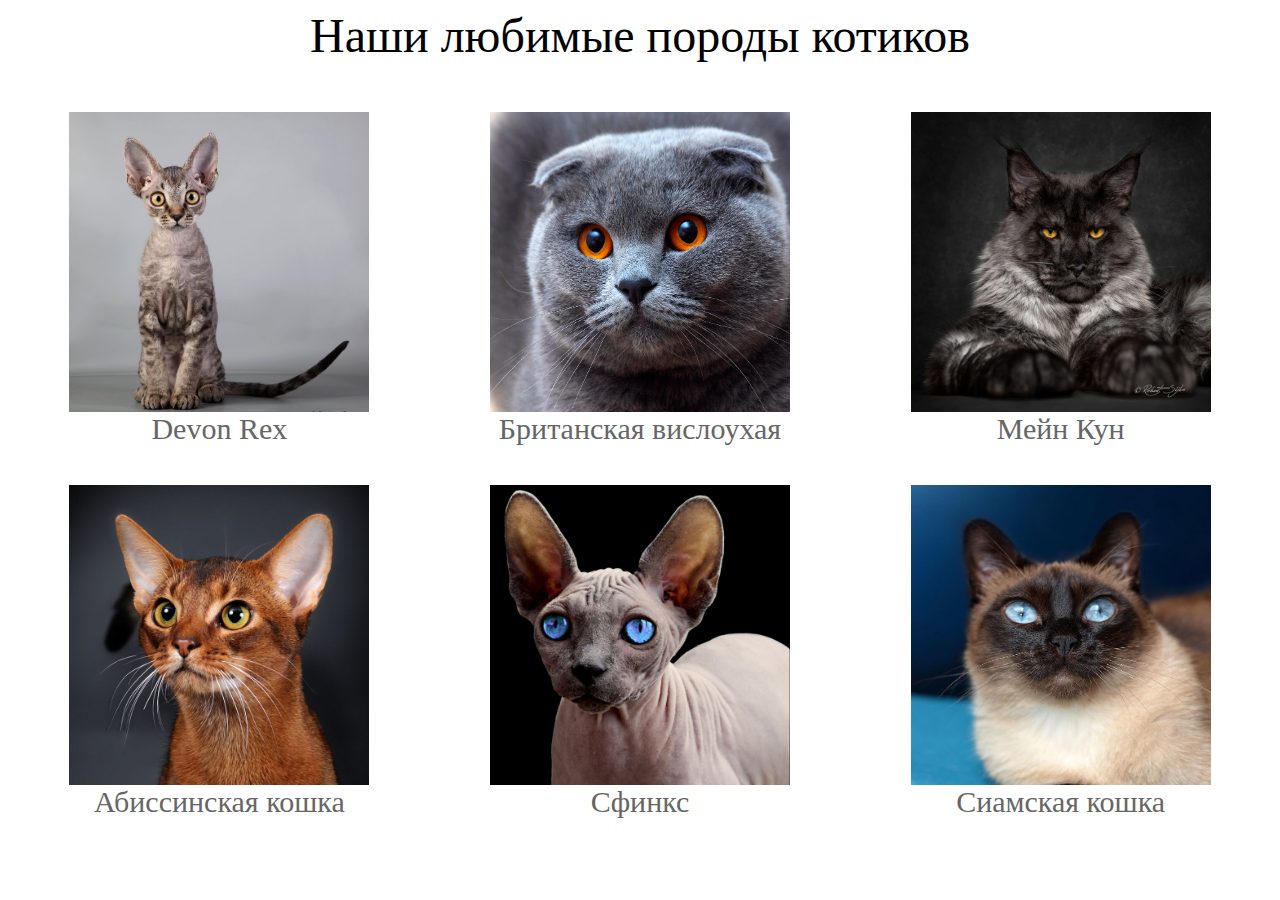
==== index.html @ 741866ce "Add files via upload" ====
<html>
<head> <title>Породы котиков</title> </head>

<style>
	h1 {font-family: ALS-Sol} 

	p {font-family: ALS-Sol}
	
	.thumb img {
	border: 47px solid #ffffff;
	margin-right: 100px; 
	margin-bottom: 100px;}
	
	.fig {
	text-align:center;
	font-size: 30px;
	font-family: ALS-Sol;
	font-style: ALS-Sol
	margin-top: 0;
	margin-bottom: 5px;
	color: #666}

</style>

<body>
	<p align="center"> <font size="10">Наши любимые породы котиков</font></p>

	<table width="100%">
	<tr>
	<td>
		<figure class="fig"><img width="300" height="300" src="devon rex.jpg"><figcaption>Devon Rex</figcaption></figure>
	</td>
	<td>
		<figure class="fig"><img width="300" height="300" src="scottish fold.jpg"><figcaption>Британская вислоухая</figcaption></figure>
	</td>
	<td>
		<figure class="fig"><img width="300" height="300" src="maine coon.jpg"><figcaption>Мейн Кун</figcaption></figure>
	</td>
	</tr>
	<tr>
	<td>
		<figure class="fig"><img width="300" height="300" src="abyssinian.jpg"><figcaption>Абиссинская кошка</figcaption></figure>
	</td>
	<td>
		<figure class="fig"><img width="300" height="300" src="sphinx.jpg"><figcaption>Сфинкс</figcaption></figure>
	</td>
	<td>
		<figure class="fig"><img width="300" height="300" src="Siamese.jpg"><figcaption>Сиамская кошка</figcaption></figure>
	</td>
	</tr>
	</table>

</body>


</html>
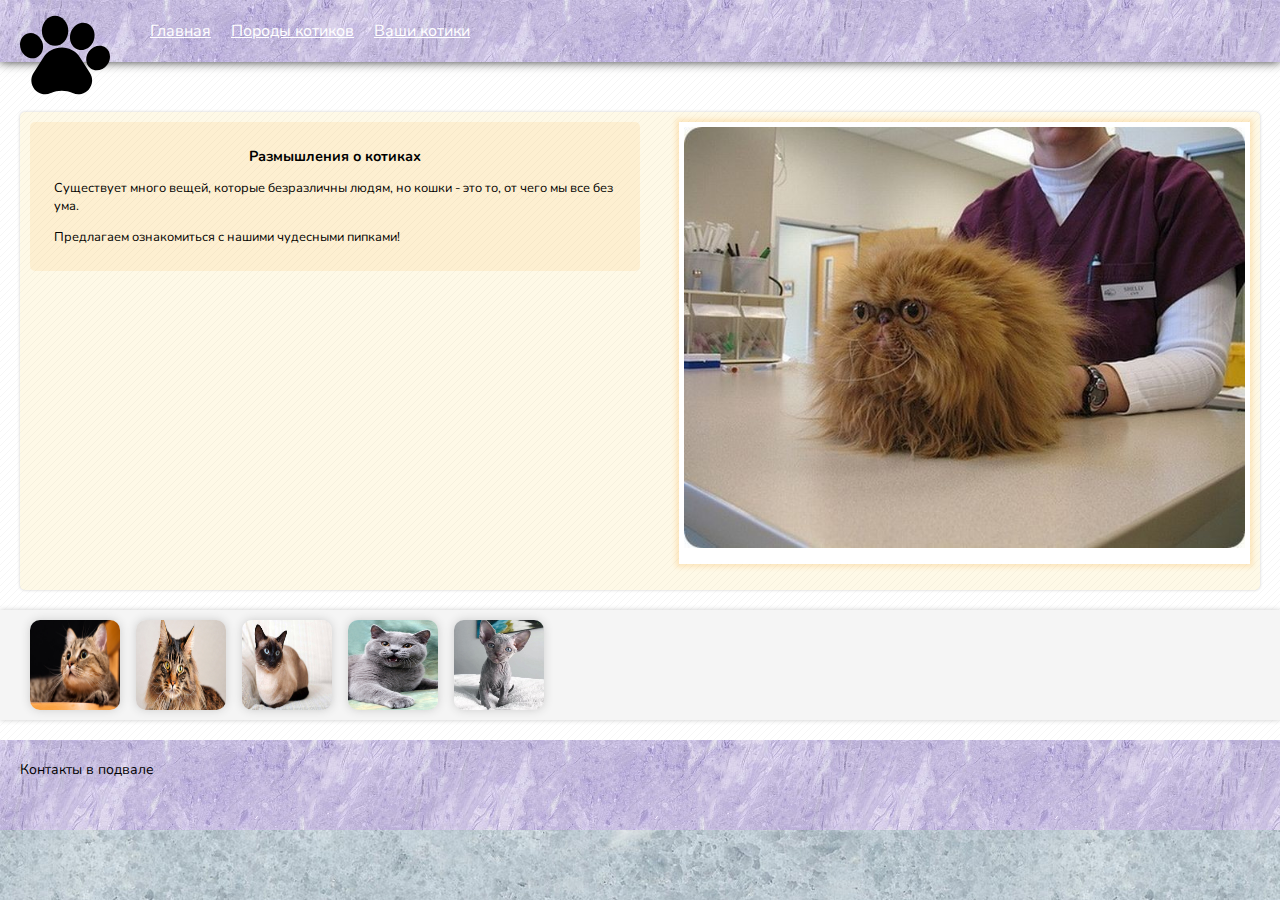
==== commit b0722e7e: "Add files via upload" ====
--- a/index.html
+++ b/index.html
@@ -1,56 +1,52 @@
-<html>
-<head> <title>Породы котиков</title> </head>
 
-<style>
-	h1 {font-family: ALS-Sol} 
+<!DOCTYPE html>
+<html lang="ru">
+  <head>
+    <meta charset="UTF-8">
+    <style>
+      @import url('https://fonts.googleapis.com/css2?family=Nunito:wght@200&display=swap');
+    </style>
+    <link rel="stylesheet" href="style.css">
+    <title>Catogram - соцсеть счастливывх котиков</title>
+  </head>
 
-	p {font-family: ALS-Sol}
-	
-	.thumb img {
-	border: 47px solid #ffffff;
-	margin-right: 100px; 
-	margin-bottom: 100px;}
-	
-	.fig {
-	text-align:center;
-	font-size: 30px;
-	font-family: ALS-Sol;
-	font-style: ALS-Sol
-	margin-top: 0;
-	margin-bottom: 5px;
-	color: #666}
+  <body>
+    <header class="page-header"> 
+      <div class="logo"><img src="pics/pawprint.svg" width='90' height="90"></div>
+      <nav class="main-menu">
+       <ul>
+         <li>
+           <script>
+           document.write('<a href="catogram.html">Главная</a>');
+           </script>
+          </li>
+          <li>
+           <script>document.write('<a href="species.html">Породы котиков</a>');</script></li>
+          <li><a href="#me">Ваши котики</a></li>
+       </ul>
+       </nav>
+    </header>
 
-</style>
+  <main>
+    <article class="blog-entry">
+    <aside class="video-preview"><img src="pics/tn.jpg" alt="Видео превью"></aside>
+    <section class="idea"> <h1>Размышления о котиках</h1>
+      <p>Существует много вещей, которые безразличны людям, но кошки - это то, от чего мы все без ума.</p>
+      <p>Предлагаем ознакомиться с нашими чудесными пипками!</p>
+      </section>
+      </article>
+      <section class="photos">
+      <figure class="slides">
+      <img src="pics/k1.jpg" alt="Фото Котика 1">
+      <img src="pics/k2.jpg" alt="Фото Котика 2">
+      <img src="pics/k3.jpg" alt="Фото Котика 3">
+      <img src="pics/k4.jpg" alt="Фото Котика 4">
+      <img src="pics/k5.jpg" alt="Фото Котика 5">
+      </section>
+      </main>
 
-<body>
-	<p align="center"> <font size="10">Наши любимые породы котиков</font></p>
-
-	<table width="100%">
-	<tr>
-	<td>
-		<figure class="fig"><img width="300" height="300" src="devon rex.jpg"><figcaption>Devon Rex</figcaption></figure>
-	</td>
-	<td>
-		<figure class="fig"><img width="300" height="300" src="scottish fold.jpg"><figcaption>Британская вислоухая</figcaption></figure>
-	</td>
-	<td>
-		<figure class="fig"><img width="300" height="300" src="maine coon.jpg"><figcaption>Мейн Кун</figcaption></figure>
-	</td>
-	</tr>
-	<tr>
-	<td>
-		<figure class="fig"><img width="300" height="300" src="abyssinian.jpg"><figcaption>Абиссинская кошка</figcaption></figure>
-	</td>
-	<td>
-		<figure class="fig"><img width="300" height="300" src="sphinx.jpg"><figcaption>Сфинкс</figcaption></figure>
-	</td>
-	<td>
-		<figure class="fig"><img width="300" height="300" src="Siamese.jpg"><figcaption>Сиамская кошка</figcaption></figure>
-	</td>
-	</tr>
-	</table>
-
-</body>
-
-
+    <footer class="page-footer">
+      Контакты в подвале
+    </footer>
+  </body>
 </html>--- a/style.css
+++ b/style.css
@@ -0,0 +1,195 @@
+html,
+body {
+    margin: 0;
+    padding: 0;
+    font-size: 100%;
+    font-family: 'Nunito', sans-serif;
+    font-size: 100%;
+    color: black;
+    background-image: url('a.jpg');
+}
+
+a:link,
+a:visited,
+a:hover,
+a:active {
+  color: #000000;
+}
+                                              
+/* Header */
+header.page-header {
+  position: relative;
+  z-index: 5;
+  min-height: 20px;
+  padding: 20px;
+  color: black;
+  background-image: url('5c1611f19443a0a080f832211a6810e9.jpg');
+  box-shadow: 0 0 10px 0 #333333;
+  border-bottom: 10px;
+}
+
+div.logo {
+  position: absolute;
+  top: 10px;
+  left: 20px;
+  width: 90px;
+  height: 90px;
+  margin: 0;
+}
+
+nav.main-menu ul {
+  margin: 0;
+  margin-left: 130px;
+  padding: 0;
+  list-style: none;
+}
+
+.main-menu li {
+  display: inline-block;
+  margin-right: 1em;
+}
+
+.main-menu a {
+  color: white;
+}
+
+/* Main */
+main {
+  min-height: 200px;
+  padding-top: 50px;
+  color: black;
+  background-color: white;
+  background-image: url("[data-uri]");
+}
+
+main::after,
+.slides::after {
+  content: "";
+  display: table;
+  clear: both;
+}
+
+article.blog-entry {
+  min-height: 100px;
+  margin: 0 20px;
+  padding: 10px;
+  background-color: rgba(241, 196, 15, 0.1);
+  border-radius: 5px;
+  box-shadow: 0 0 3px #cccccc;
+}
+
+.blog-entry::after {
+  content: "";
+  display: table;
+  clear: both;
+}
+
+section.idea {
+  float: left;
+  width: 46%;
+  min-height: 100px;
+  padding: 2%;
+  background-color: rgba(243, 156, 18, 0.1);
+  border-radius: 5px;
+}
+
+.idea > p {
+  margin: 1em 0;
+  font-size: 0.8em;
+}
+
+.idea > p:last-child {
+  margin: 0;
+}
+
+.idea > h1 {
+  margin: 0;
+  font-size: 0.9em;
+}
+
+aside.video-preview {
+  float: right;
+  width: 46%;
+  margin: 0 0 1em 0.5em;
+  padding: 0.3em 0.3em 0.65em;
+  background-color: #ffffff;
+  box-shadow: 0 0 5px 3px rgba(243, 156, 18, 0.2);
+}
+
+.video-preview > img {
+
+  width: 100%;
+}
+
+section.photos {
+  min-height: 50px;
+  margin: 20px 0;
+  background-color: #f5f5f5;
+  box-shadow: 0 0 5px #cccccc;
+}
+
+figure.slides {
+    
+  margin: 0 20px;
+  padding: 10px;
+}
+
+.slides > img {
+    border-radius: 10px;
+    box-shadow: 0 0 10px #cccccc;
+  height: 90px;
+  width: 90px;
+  float: left;
+  margin-right: 16px;
+}
+
+.slides > img:last-child {
+  margin-right: 0;
+}
+
+/* Footer */
+footer.page-footer {
+  min-height: 50px;
+  padding: 20px;
+  font-size: 14px;
+  color: black;
+  background-image: url('5c1611f19443a0a080f832211a6810e9.jpg');
+}
+
+.page-footer::after {
+  content: "";
+  display: table;
+  clear: both;
+}
+
+.page-footer .info {
+  float: left;
+}
+
+.page-footer .info img {
+  margin-right: 0.5em;
+  vertical-align: middle;
+  border: 2px solid white;
+  box-shadow: 0 0 4px #c0392b;
+  transform: rotate(-5deg);
+}
+
+.page-footer .copyright {
+  float: right;
+  padding-top: 20px;
+  font-size: 12px;
+}
+
+h1 {
+    text-align: center;
+}
+
+figcaption {
+    text-align: center;
+    font-weight: 900;
+}
+
+table img {
+    border-radius: 10px;
+    align-self: center;
+}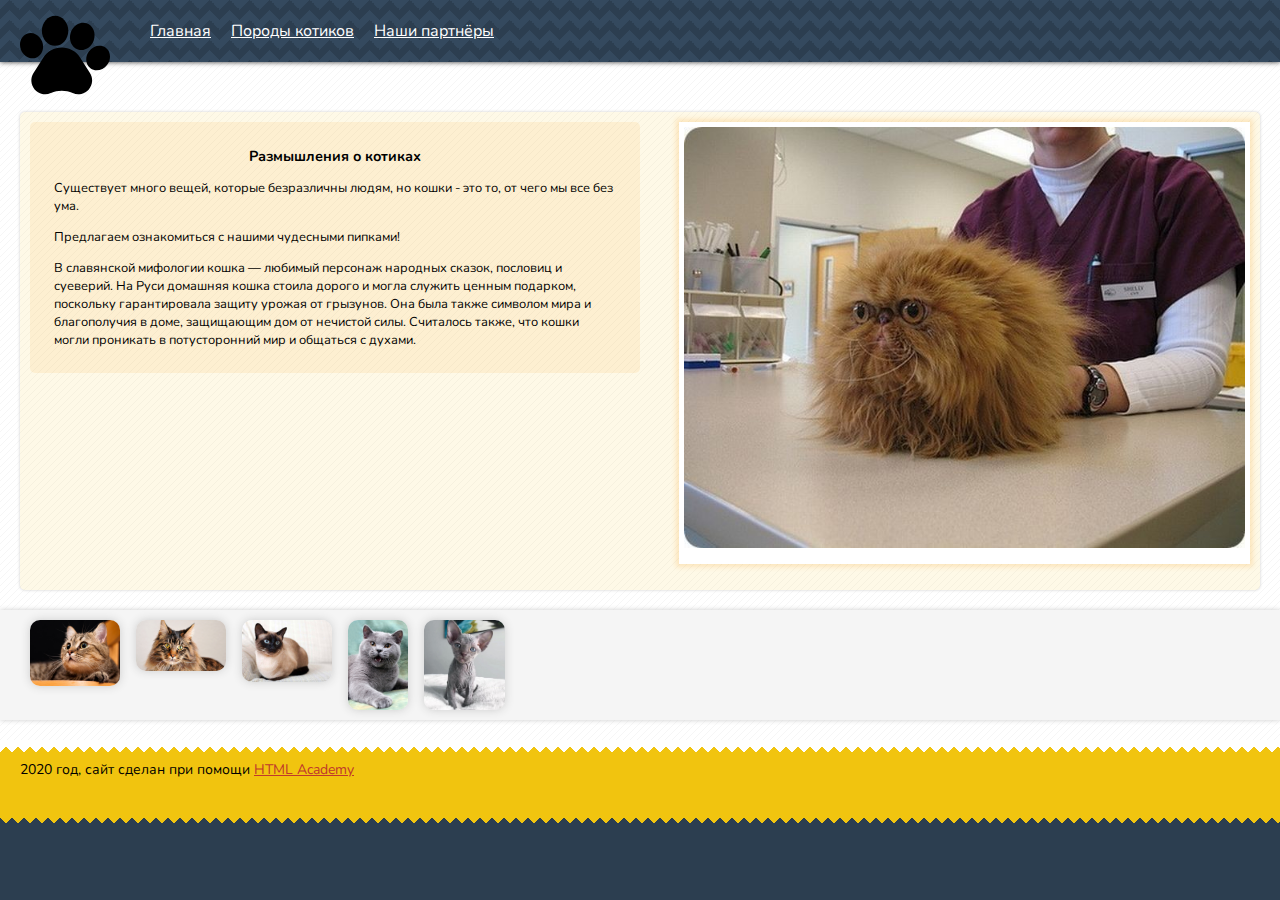
==== commit 2a8b4bc2: "Add files via upload" ====
--- a/index.html
+++ b/index.html
@@ -17,12 +17,16 @@
        <ul>
          <li>
            <script>
-           document.write('<a href="catogram.html">Главная</a>');
+           document.write('<a href="index.html">Главная</a>');
            </script>
           </li>
           <li>
-           <script>document.write('<a href="species.html">Породы котиков</a>');</script></li>
-          <li><a href="#me">Ваши котики</a></li>
+            <script>
+            document.write('<a href="species.html">Породы котиков</a>');
+            </script></li>
+          <li><script>
+            document.write('<a href="map.html">Наши партнёры</a>');
+            </script></li>
        </ul>
        </nav>
     </header>
@@ -33,6 +37,7 @@
     <section class="idea"> <h1>Размышления о котиках</h1>
       <p>Существует много вещей, которые безразличны людям, но кошки - это то, от чего мы все без ума.</p>
       <p>Предлагаем ознакомиться с нашими чудесными пипками!</p>
+      <p>В славянской мифологии кошка — любимый персонаж народных сказок, пословиц и суеверий. На Руси домашняя кошка стоила дорого и могла служить ценным подарком, поскольку гарантировала защиту урожая от грызунов. Она была также символом мира и благополучия в доме, защищающим дом от нечистой силы. Считалось также, что кошки могли проникать в потусторонний мир и общаться с духами.</p>
       </section>
       </article>
       <section class="photos">
@@ -45,8 +50,8 @@
       </section>
       </main>
 
-    <footer class="page-footer">
-      Контакты в подвале
-    </footer>
+      <footer class="page-footer">
+        2020 год, сайт сделан при помощи <script>document.write('<a href="https://htmlacademy.ru/study" target="_blank">HTML Academy</a>');</script>
+      </footer>
   </body>
 </html>--- a/style.css
+++ b/style.css
@@ -5,15 +5,15 @@
     font-size: 100%;
     font-family: 'Nunito', sans-serif;
     font-size: 100%;
-    color: black;
-    background-image: url('a.jpg');
+    color: white;
+    background-color: #2c3e50;
 }
 
 a:link,
 a:visited,
 a:hover,
 a:active {
-  color: #000000;
+  color: #c0392b;
 }
                                               
 /* Header */
@@ -22,10 +22,15 @@
   z-index: 5;
   min-height: 20px;
   padding: 20px;
-  color: black;
-  background-image: url('5c1611f19443a0a080f832211a6810e9.jpg');
-  box-shadow: 0 0 10px 0 #333333;
-  border-bottom: 10px;
+  color: white; 
+  background-image:
+  linear-gradient(45deg, #34495e 25%, transparent 25%),
+  linear-gradient(-45deg, #34495e 25%, transparent 25%),
+  linear-gradient(135deg, #34495e 25%, transparent 25%),
+  linear-gradient(-135deg, #34495e 25%, transparent 25%);
+background-position: 10px 0, 10px 0, 0 0, 0 0;
+background-size: 20px 20px;
+box-shadow: 0 0 5px 0 #333333;
 }
 
 div.logo {
@@ -117,7 +122,6 @@
 }
 
 .video-preview > img {
-
   width: 100%;
 }
 
@@ -128,8 +132,7 @@
   box-shadow: 0 0 5px #cccccc;
 }
 
-figure.slides {
-    
+figure.slides { 
   margin: 0 20px;
   padding: 10px;
 }
@@ -137,8 +140,8 @@
 .slides > img {
     border-radius: 10px;
     box-shadow: 0 0 10px #cccccc;
-  height: 90px;
-  width: 90px;
+  max-height: 90px;
+  max-width: 90px;
   float: left;
   margin-right: 16px;
 }
@@ -153,7 +156,15 @@
   padding: 20px;
   font-size: 14px;
   color: black;
-  background-image: url('5c1611f19443a0a080f832211a6810e9.jpg');
+  background-color: #f1c40f;
+  background-image:
+    linear-gradient(45deg, transparent 50%, white 50%),
+    linear-gradient(-45deg, transparent 50%, white 50%),
+    linear-gradient(135deg, transparent 50%, #2c3e50 50%),
+    linear-gradient(-135deg, transparent 50%, #2c3e50 50%);
+  background-repeat: repeat-x;
+  background-position: 0 0, 0 0, 0 100%, 0 100%;
+  background-size: 12px 12px;
 }
 
 .page-footer::after {
@@ -182,6 +193,7 @@
 
 h1 {
     text-align: center;
+    vertical-align: top;
 }
 
 figcaption {
@@ -192,4 +204,15 @@
 table img {
     border-radius: 10px;
     align-self: center;
+}
+
+table {
+  margin: auto;
+}
+
+div .map {
+  margin: auto;
+  max-width: 300px;
+  max-height: 150px;
+  border-radius: 10px;
 }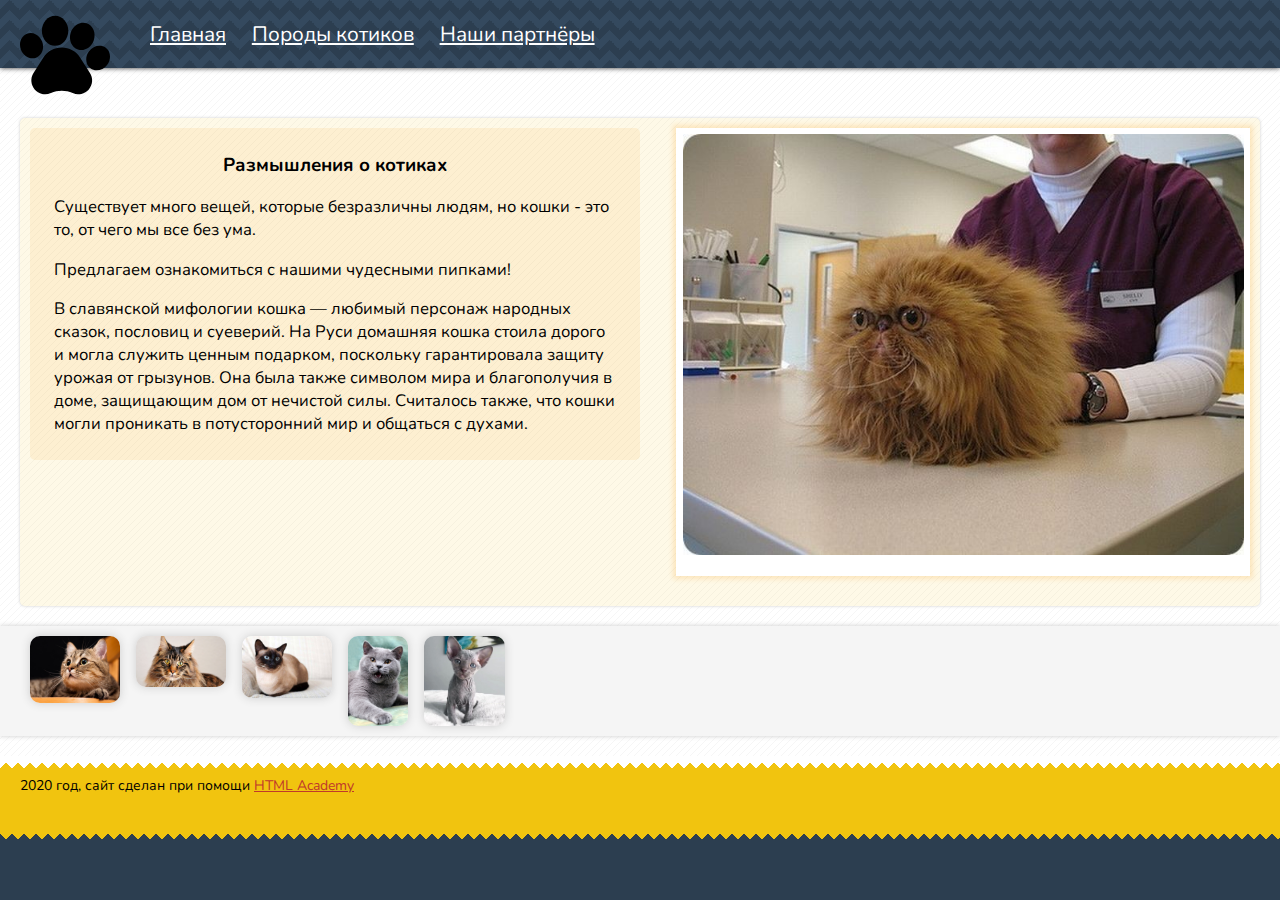
==== commit 3e75028a: "Add files via upload" ====
--- a/index.html
+++ b/index.html
@@ -3,9 +3,7 @@
 <html lang="ru">
   <head>
     <meta charset="UTF-8">
-    <style>
-      @import url('https://fonts.googleapis.com/css2?family=Nunito:wght@200&display=swap');
-    </style>
+    <link rel="shortcut icon" href="pics/pawprint.svg">
     <link rel="stylesheet" href="style.css">
     <title>Catogram - соцсеть счастливывх котиков</title>
   </head>
@@ -16,14 +14,11 @@
       <nav class="main-menu">
        <ul>
          <li>
-           <script>
-           document.write('<a href="index.html">Главная</a>');
-           </script>
+           <a href="index.html">Главная</a>
           </li>
           <li>
-            <script>
-            document.write('<a href="species.html">Породы котиков</a>');
-            </script></li>
+            <a href="species.html">Породы котиков</a>
+            </li>
           <li><script>
             document.write('<a href="map.html">Наши партнёры</a>');
             </script></li>
--- a/style.css
+++ b/style.css
@@ -1,10 +1,11 @@
+@import url('https://fonts.googleapis.com/css2?family=Nunito:wght@200&display=swap');
+
 html,
 body {
     margin: 0;
     padding: 0;
     font-size: 100%;
     font-family: 'Nunito', sans-serif;
-    font-size: 100%;
     color: white;
     background-color: #2c3e50;
 }
@@ -22,15 +23,16 @@
   z-index: 5;
   min-height: 20px;
   padding: 20px;
-  color: white; 
+  color: white;
+  font-size: 1.3em;
   background-image:
   linear-gradient(45deg, #34495e 25%, transparent 25%),
   linear-gradient(-45deg, #34495e 25%, transparent 25%),
   linear-gradient(135deg, #34495e 25%, transparent 25%),
   linear-gradient(-135deg, #34495e 25%, transparent 25%);
-background-position: 10px 0, 10px 0, 0 0, 0 0;
-background-size: 20px 20px;
-box-shadow: 0 0 5px 0 #333333;
+  background-position: 10px 0, 10px 0, 0 0, 0 0;
+  background-size: 20px 20px;
+  box-shadow: 0 0 5px 0 #333333;
 }
 
 div.logo {
@@ -43,8 +45,7 @@
 }
 
 nav.main-menu ul {
-  margin: 0;
-  margin-left: 130px;
+  margin: 0 0 0 130px;
   padding: 0;
   list-style: none;
 }
@@ -81,6 +82,7 @@
   background-color: rgba(241, 196, 15, 0.1);
   border-radius: 5px;
   box-shadow: 0 0 3px #cccccc;
+  font-size: 1.3em;
 }
 
 .blog-entry::after {
